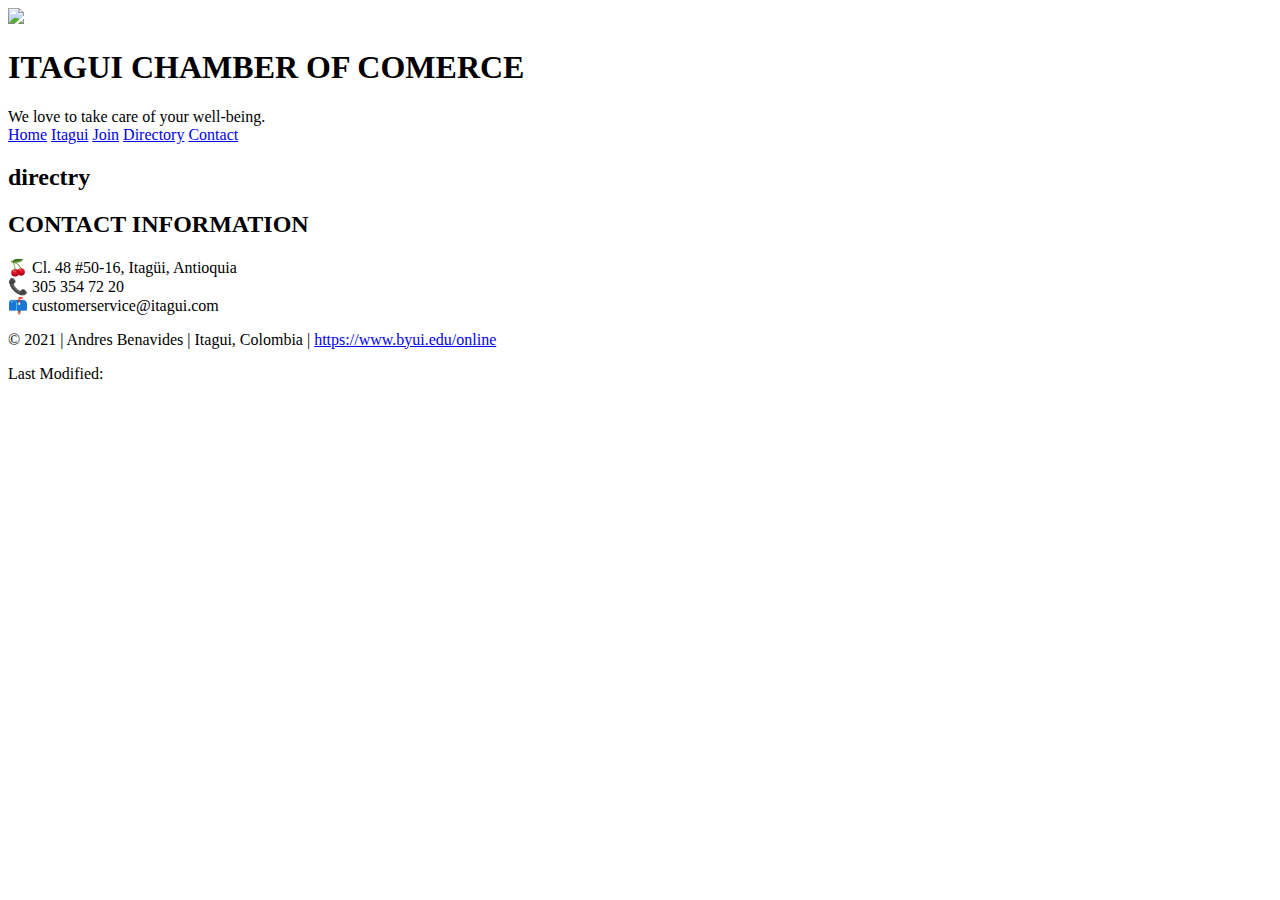
==== directory.html @ 4a1080d2 "archivos" ====
<!DOCTYPE html>
<html lang="en">
<head>
    <meta charset="UTF-8">
    <meta http-equiv="X-UA-Compatible" content="IE=edge">
    <meta name="viewport" content="width=device-width, initial-scale=1.0">
    <title>Itagui Chamber of Commerce</title>
    <link rel="stylesheet" href="css/large.css">
    <link rel="stylesheet" href="css/medium.css">
    <link rel="stylesheet" href="css/small.css">
    <script defer src="js/scripts.js"></script>
    <link rel="preconnect" href="https://fonts.googleapis.com">
<link rel="preconnect" href="https://fonts.gstatic.com" crossorigin>
<link href="https://fonts.googleapis.com/css2?family=Forum&family=Josefin+Sans:wght@300&family=Syncopate&display=swap" rel="stylesheet">

</head>


<body>
    <div class="contehome">

        <div class="logo">
            <div class="pic1"><img  src="images/logo2.png"/></div>
        </div>
        
        <div class="chamname">
            <div class="titulo"><h1>ITAGUI CHAMBER OF COMERCE</h1></div>
            <div class="moto">We love to take care of your well-being. </div>
        </div>

        <div class="chamenu" id="mychamber">
            <div class="topnav" id="myTopnav">
                <a href="./home.html" >Home</a>
                <a href="./itagui.html" >Itagui</a>
                <a href="./join.html">Join</a>
                <a href="./directory.html"class="active">Directory</a>
                <a href="./contact.html">Contact</a>
                <a href="javascript:void(0);" class="icon" onclick="myFunction()">
                <i class="fa fa-bars"></i>
                </a>
          </div>
        </div>

        <div class="space"></div>
        <div class="space1"></div>

        <div class="compinf"><h2>directry</h2></div>


            
                <div class="footer">
                    <div class="contact">
                        <h2>CONTACT INFORMATION</h2>
                        <p>
                            &#127826 Cl. 48 #50-16, Itagüi, Antioquia<br>
                            &#128222 305 354 72 20<br>
                            &#128235 customerservice@itagui.com
                        </p>
                    </div> 
                    <div class="copyright">
                        <p>&copy; 2021 | Andres Benavides | Itagui, Colombia | <a href="https://www.byui.edu/online">https://www.byui.edu/online</a></p>
                        <p>Last Modified: <span id="lastmod"></span></p>
                    </div>
                </div>

                <div class="footer2">
                    <div class="social">
                        <a href="https://es-la.facebook.com/camaradecomercioaburrasur/" target="_blank"><img src="images/faceb1.png" alt=""></a>
                        <a href="https://www.instagram.com/?hl=es" target="_blank"><img src="images/instagram.png" alt=""></a>
                        <a href="https://twitter.com/?lang=es" target="_blank"><img src="images/twitter.png" alt=""></a>
                    </div>  
                </div>
            </div> 
    </div>
</body>
</html>
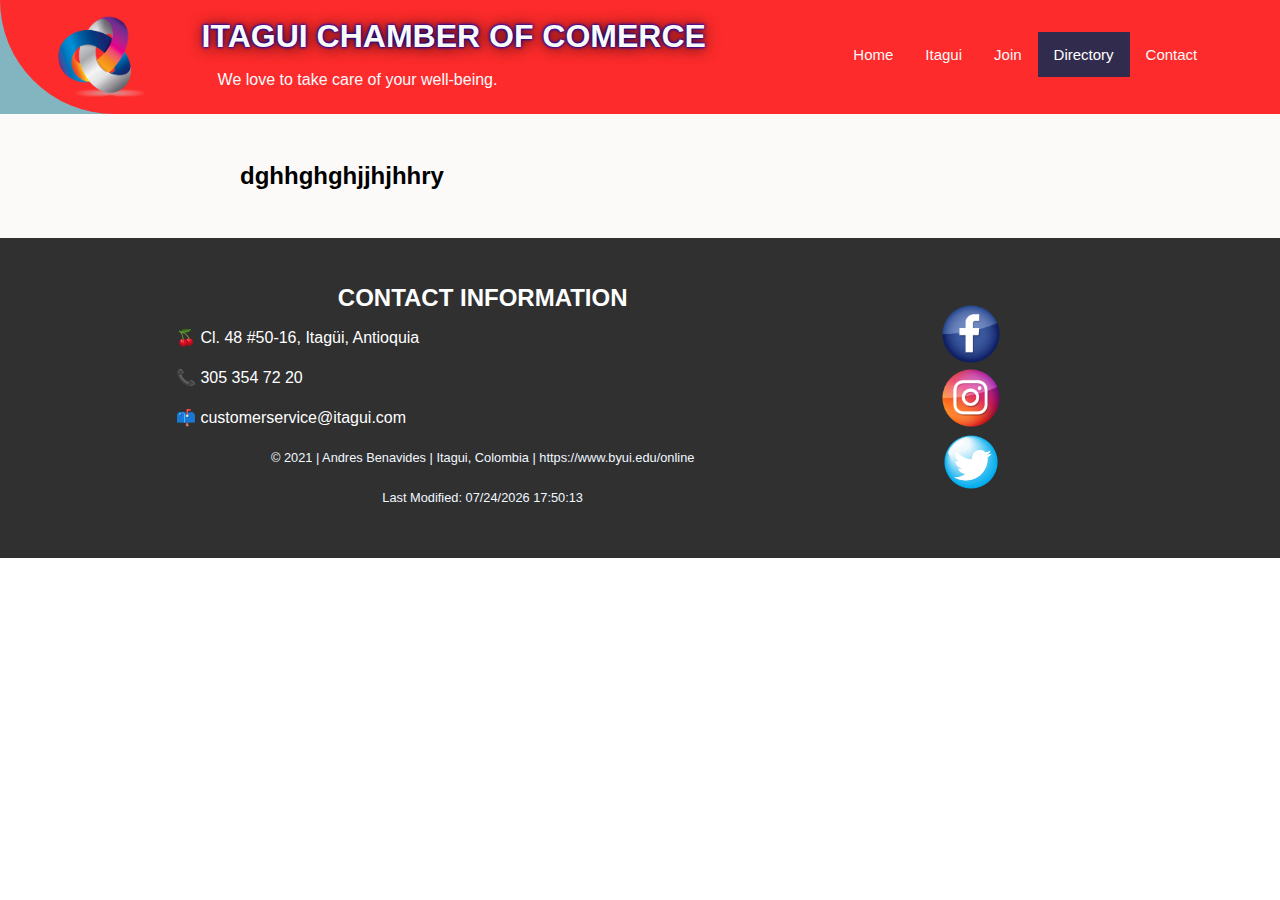
==== commit f64f9f2d: "homi" ====
--- a/directory.html
+++ b/directory.html
@@ -44,7 +44,7 @@
         <div class="space"></div>
         <div class="space1"></div>
 
-        <div class="compinf"><h2>directry</h2></div>
+        <div class="compinf"><h2>dghhghghjjhjhhry</h2></div>
 
 
             
--- a/css/large.css
+++ b/css/large.css
@@ -0,0 +1,276 @@
+*{
+  margin: 0;
+  padding: 0;
+}
+/*logo, nombre y menuDDDDDDDDDDDDDDDDDDDDDDDDDDDDDDDDDD*/
+.chamenu {
+  padding-left: 3rem;
+  overflow: hidden;
+}
+.topnav a {
+  float: left;
+  display: block;
+  color: #fcf9f9;
+  text-align: center;
+  padding: 14px 16px;
+  text-decoration: none;
+  font-size: 15px;
+}
+.topnav a:hover {
+  background-color: #ddd;
+  color: black;
+}
+.topnav a.active {
+  background-color: #312c4e;
+  color: white;
+}
+.topnav .icon {
+  display: none;
+}
+
+
+/*grid de home html xxxxxxxxxxxxxxxxXXXXXXXXXXXXXxxxxxxxxxxxxxxxxxxxxxxxxxxxxxxxxxxxxxxxx*/
+.contehome {
+  background: rgb(131, 181, 193);
+  font-family: 'Syncopate', sans-serif;
+  display: grid;
+  grid-template-columns: 15% 1fr 1fr 1fr 15%;
+  grid-template-rows: repeat(8, auto);
+  grid-template-areas:"logo     chamname   chamname   chamenu   chamenu"
+                      "landscape   landscape   landscape   landscape     landscape"
+                      "event   event   event   event   event"
+                      "space   purpose   purpose   purpose   space1"
+                      "space   goals   goals   goals    space1"
+                      "space   compinf    compinf   compinf   space1"
+                      "space   fab1   fab2   fab3    space1"
+                      "footer   footer     footer      footer2    footer2";
+}
+
+.contehome .logo {
+  background: rgb(253, 43, 43);
+  grid-area: logo;
+  border-radius: 0 0 0 8rem;
+  display: flex;
+  align-items: center;
+  justify-content: center;
+}
+.contehome .chamname {
+  background: rgb(253, 43, 43);
+  grid-area: chamname;
+}
+.contehome .chamenu {
+  background: rgb(253, 43, 43);
+  grid-area: chamenu;
+}
+.contehome .space {
+  background: #fcf9f9;
+  grid-area: space;
+}
+.contehome .space1 {
+  background: #fcf9f9;
+  grid-area: space1;
+}
+.contehome .temp {
+  grid-area: temp;
+}
+.contehome .landscape {
+  grid-area: landscape;
+}
+.contehome .event {
+  padding: 2rem;
+  background: rgb(136, 240, 32);
+  grid-area: event;
+}
+.contehome .purpose{
+  padding: 2.5rem 2.5rem 0;
+  background: #fcf9f9;
+  grid-area:purpose;
+}
+.contehome .goals{
+  padding: 3rem;
+  background: #fcf9f9;
+  grid-area:goals;
+}
+.goals p{
+  padding-top: 1.5rem;
+  line-height: 1.7rem;
+}
+.contehome .compinf {
+  background: #fcf9f9;
+  grid-area: compinf;
+  padding: 3rem;
+}
+.contehome .fab1{
+  font-family: 'Syncopate', sans-serif;
+  background: #fcf9f9;
+  grid-area:fab1;
+}
+.contehome .fab2{
+  font-family: 'Syncopate', sans-serif;
+  background: #fcf9f9;
+  grid-area:fab2;
+
+}
+.contehome .fab3{
+  font-family: 'Syncopate', sans-serif;
+  background: #fcf9f9;
+  grid-area:fab3;
+}
+.contehome .footer{
+  background-color: #303031;
+  padding: 2.5rem 0rem 2.5rem 11rem;
+  color: white;
+  grid-area:footer;
+  text-decoration: none;
+  line-height: 2.5rem;
+}
+.contehome .footer2{
+  background-color: #303031;
+  padding: 4rem 8rem 0rem 0rem;
+  color: white;
+  grid-area:footer2;
+}
+.footer2 a{
+  display: flex;
+  justify-content: left;
+  flex-direction: column;
+  align-items: center;
+}
+.social a{
+  text-decoration: none;
+  color: aliceblue;
+  line-height: 1rem;
+}
+.social img{
+  width: 4rem;
+}
+.contact h2{
+  text-align: center;
+}
+.copyright p {
+  text-align: center;
+  font-size: .8rem;
+  color: aliceblue;
+}
+.copyright a{
+  text-decoration: none;
+  color: aliceblue;
+}
+
+.logo img{
+  width: 6rem;
+  
+}
+.titulo {
+  padding-top: .5rem;
+  font-family: 'Syncopate', sans-serif;
+  font-size: 1rem;
+  color: rgb(249, 250, 248);
+  text-shadow: 1px 1px 15px black, 0 0 .2em blue, 0 0 0.2em blue;
+}
+.chamname{
+  font-family: 'Syncopate', sans-serif;
+  padding: .6rem;
+}
+.chamenu {
+  font-family: 'Syncopate', sans-serif;
+  padding-top: 2rem;
+}
+.moto {
+  padding: 1rem;
+  font-size: 1rem;
+  color: rgb(249, 249, 252);
+  } 
+.landscape{
+    width: 100%;
+    position: relative;
+}
+.landscape img{
+  width: 100%;
+}
+.townfot1, .townfot2, .townfot3{
+  width: 100%;
+  height:15rem;
+  border-radius: 1rem 1rem 0 0;
+}
+.fabinfo1, .fabinfo2, .fabinfo3{
+  background-color: #312c4e;
+  color: white;
+  height: 90%;
+  border-radius: 1rem;
+  padding: .5rem;
+  margin: .5rem;
+  box-shadow: 2px 2px 9px black;
+  margin-bottom: 4rem;
+  line-height: 1.5rem;
+}
+.fab1, .fab2, .fab3 p{
+  font-size: .8rem;
+}
+.presh1, .presh2, .presh3{
+  font-size: .9rem;
+}
+
+.join{
+  padding: .7rem;
+  border-radius: 1rem;
+  background-color: #faf9fc;
+  font-family: Verdana, Geneva, Tahoma, sans-serif;
+  font-size: 1rem;
+  text-decoration: none;
+  color: rgb(8, 8, 8);
+  text-shadow: none;
+  margin-top: 1rem;
+}
+.anuncio1{
+  font-size: 2rem;
+}
+.anuncio2{
+ font-size: 3rem;
+}
+.anuncio3{
+  font-size: 2.5rem;
+  padding-left: 2rem;
+}
+
+.home {
+  padding: 4rem;
+}
+.anuncio{
+  font-family: 'Josefin Sans', sans-serif;
+  color: white;
+  width: 45%;
+  position: absolute;
+  right: 1rem;
+  top: 1rem;
+  padding: 4rem;
+  display: flex;
+  justify-content: right;
+  align-items:center;
+  flex-direction: column;
+  text-shadow: 2px 2px 2px rgb(12, 12, 12);
+}
+.anuncio11{
+  opacity: .8;
+  background: rgb(254, 255, 254);
+  font-family: 'Josefin Sans', sans-serif;
+  font-size: 1.5rem;
+  color: black;
+  position: absolute;
+  right: 3rem;
+  bottom: 2rem;
+  border-radius: 1rem;
+  padding: .5rem;
+  display: flex;
+  align-items:center;
+  flex-direction: row;
+justify-content:space-around;
+}
+.three img{
+  width:20rem;
+}
+.anu1{
+}
+.temp1{
+  font-size: 5rem;
+}--- a/css/medium.css
+++ b/css/medium.css
@@ -0,0 +1,80 @@
+@media (max-width: 1000px) {
+  .contehome {
+    background: rgb(131, 181, 193);
+    font-family: 'Syncopate', sans-serif;
+    display: grid;
+    grid-template-columns: 15% 1fr 1fr 1fr 15%;
+    grid-template-rows: repeat(12, auto);
+    grid-template-areas:"logo     logo   chamname   chamname   chamname"
+                        "chamenu     chamenu   chamenu   chamenu   chamenu"
+                        "landscape   landscape   landscape   landscape     landscape"
+                        "event   event   event   event   event"
+                        "space   purpose   purpose   purpose   space1"
+                        "space   goals   goals   goals    space1"
+                        "space   compinf    compinf   compinf   space1"
+                        "space   fab1   fab1   fab1    space1"
+                        "space   fab2   fab2   fab2    space1"
+                        "space   fab3   fab3   fab3    space1"
+                        "footer   footer     footer      footer    footer"
+                        "footer2   footer2     footer2      footer2    footer2";
+                        ;
+  }
+  .contehome .logo{
+    border-radius:0;
+  }
+  .contehome .chamenu{
+    border-radius: 0 0 0 8rem;
+    padding-left: 6rem;
+  }
+  .contehome .anunci{
+    grid-area: anunci;
+  }
+.anuncio{
+  padding: 1rem;
+  width: 90%;
+  top: 0;
+}
+.anuncio11{
+  width: 90%;
+  height: 20%;
+}
+.three img{
+  width:13rem;
+}
+.temp1{
+  font-size: 3rem;
+}
+.anu1{
+  font-size: 1.2rem;
+}
+.anuncio1{
+  font-size: 1.3rem;
+}
+.anuncio2{
+ font-size: 2rem;
+}
+.anuncio3{
+  font-size: 2rem;
+  padding-left: 2rem;
+}
+
+.fab1, .fab2, .fab3 p{
+  font-size: .7rem;
+}
+.social {
+  display: flex;
+  flex-direction: row;
+  justify-content:center;
+  align-items: center;
+  justify-content: space-around;
+  padding: 1rem;
+}
+.contehome .footer{
+  padding: 2rem;
+  line-height: 1.5rem;
+}
+.contehome .footer2{
+  padding: 1rem;
+}
+
+}--- a/css/small.css
+++ b/css/small.css
@@ -0,0 +1,63 @@
+
+  @media screen and (max-width: 600px) {
+    .topnav a:not(:first-child) {display: none;}
+    .topnav a.icon {
+      float: right;
+      display: block;
+    }
+  }
+  
+  @media screen and (max-width: 600px) {
+    .topnav.responsive {position: relative;}
+    .topnav.responsive .icon {
+      position: absolute;
+      right: 0;
+      top: 0;
+    }
+    .topnav.responsive a {
+      float: none;
+      display: block;
+      text-align: left;
+    }
+  }
+  @media screen and (max-width: 600px) {
+    .contehome {
+      background: rgb(131, 181, 193);
+      font-family: 'Syncopate', sans-serif;
+      display: grid;
+      grid-template-columns: 15% 1fr 1fr 1fr 15%;
+      grid-template-rows: repeat(12, auto);
+      grid-template-areas:"logo     logo   logo   logo   logo"
+                          "chamname     chamname   chamname   chamname   chamname"
+                          "chamenu     chamenu   chamenu   chamenu   chamenu"
+                          "landscape   landscape   landscape   landscape     landscape"
+                          "event   event   event   event   event"
+                          "purpose   purpose   purpose   purpose   purpose"
+                          "goals   goals   goals   goals    goals"
+                          "compinf   compinf    compinf   compinf   compinf"
+                          "fab1   fab1   fab1   fab1    fab1"
+                          "fab2   fab2   fab2   fab2    fab2"
+                          "fab3   fab3   fab3   fab3    fab3"
+                          "footer   footer     footer      footer    footer"
+                          "footer2   footer2     footer2      footer2    footer2";
+                          ;
+    }
+    .titulo{
+      font-size: .5rem;
+      text-align: center;
+    }
+    .moto{
+      text-align: center;
+      font-size: .6rem;
+    }
+.goals, .purpose, .compinf, .footer{
+  font-size: .5rem;
+}
+.copyright p{
+  font-size: .6rem;
+}
+  .presh2{
+    font-size: .6rem;
+    text-align: center;
+  }
+  }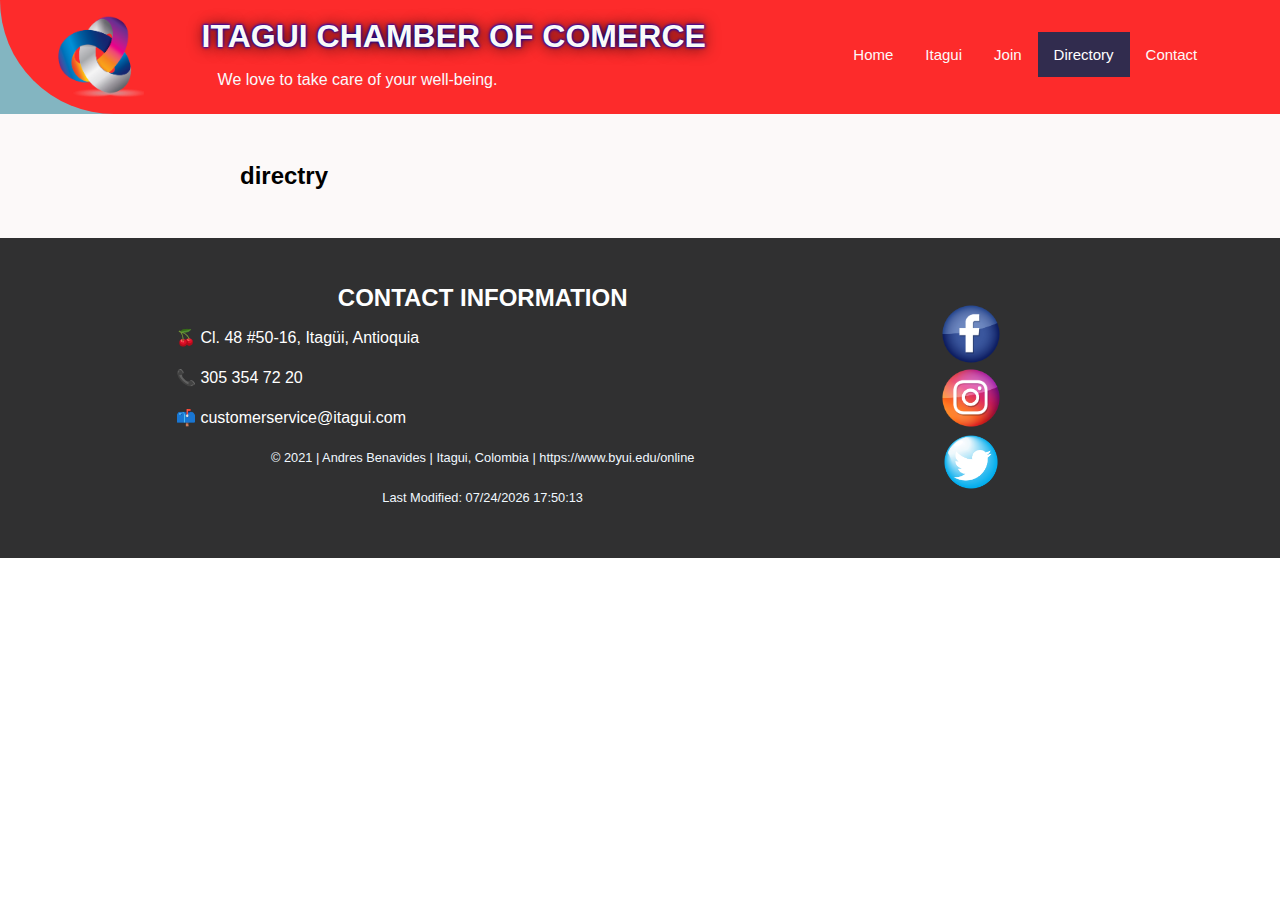
==== commit a0775222: "ghghgh" ====
--- a/directory.html
+++ b/directory.html
@@ -44,7 +44,7 @@
         <div class="space"></div>
         <div class="space1"></div>
 
-        <div class="compinf"><h2>dghhghghjjhjhhry</h2></div>
+        <div class="compinf"><h2>directry</h2></div>
 
 
             
--- a/css/small.css
+++ b/css/small.css
@@ -26,10 +26,11 @@
       font-family: 'Syncopate', sans-serif;
       display: grid;
       grid-template-columns: 15% 1fr 1fr 1fr 15%;
-      grid-template-rows: repeat(12, auto);
-      grid-template-areas:"logo     logo   logo   logo   logo"
-                          "chamname     chamname   chamname   chamname   chamname"
+      grid-template-rows: repeat(13, auto);
+      grid-template-areas:"logo"
+                          "chamname"
                           "chamenu     chamenu   chamenu   chamenu   chamenu"
+                          "anuncio"
                           "landscape   landscape   landscape   landscape     landscape"
                           "event   event   event   event   event"
                           "purpose   purpose   purpose   purpose   purpose"
@@ -41,6 +42,9 @@
                           "footer   footer     footer      footer    footer"
                           "footer2   footer2     footer2      footer2    footer2";
                           ;
+    }
+    .contehome .anuncio{
+      grid-area: anuncio;
     }
     .titulo{
       font-size: .5rem;
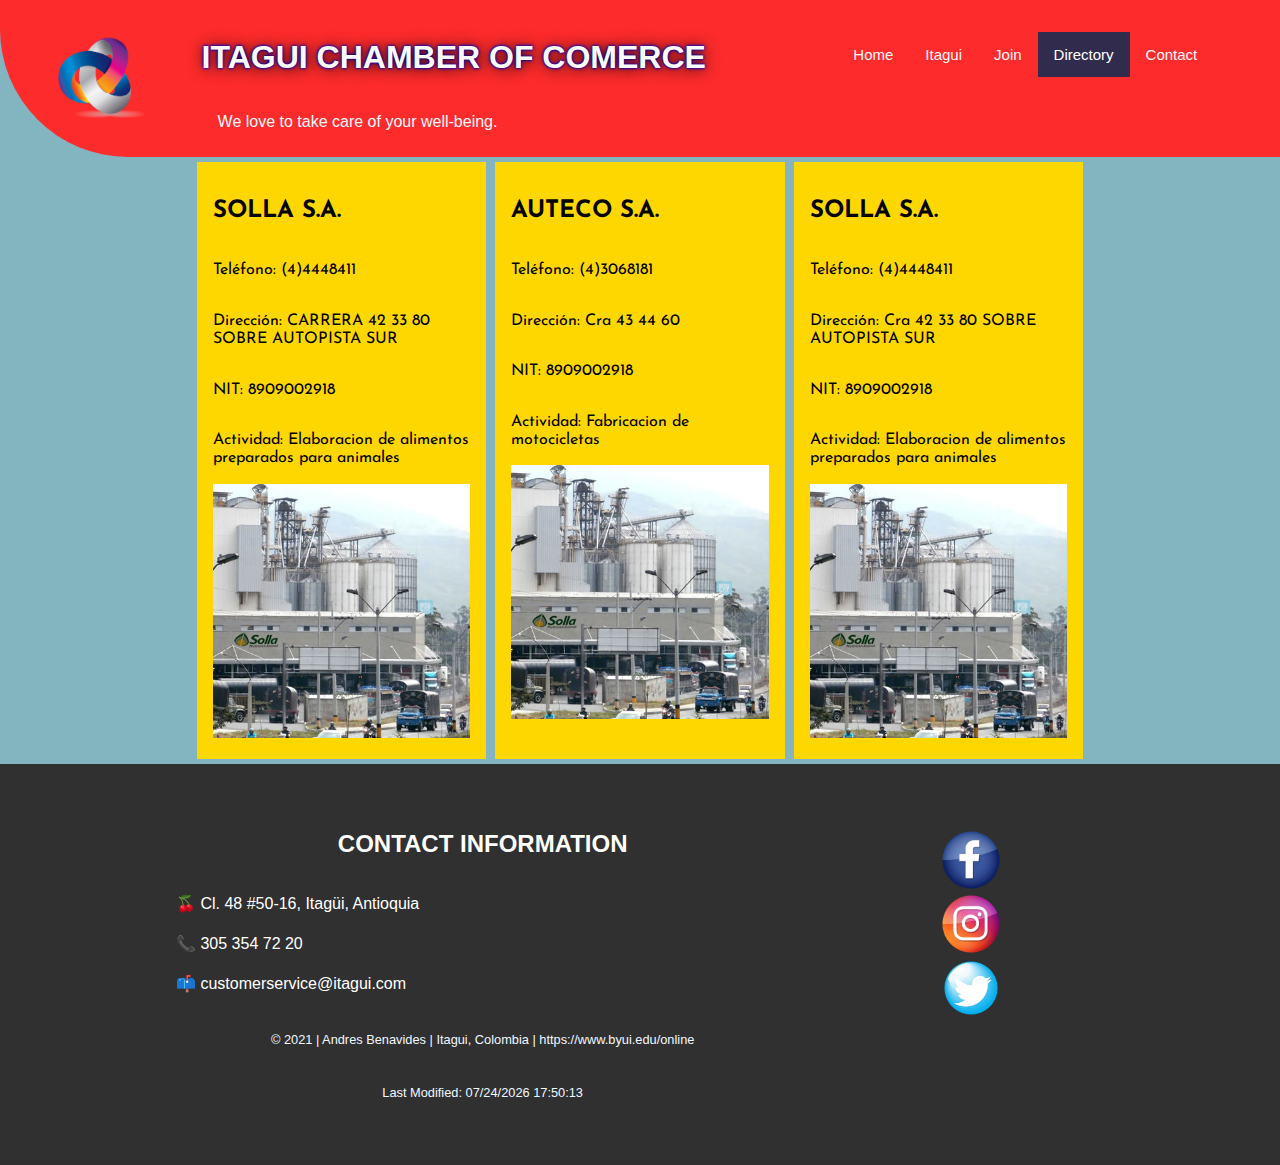
==== commit a8f801d4: "hello" ====
--- a/directory.html
+++ b/directory.html
@@ -5,6 +5,8 @@
     <meta http-equiv="X-UA-Compatible" content="IE=edge">
     <meta name="viewport" content="width=device-width, initial-scale=1.0">
     <title>Itagui Chamber of Commerce</title>
+    <link rel="shortcut icon" href="images/favicon-32x32.png">
+    <link rel="stylesheet" href="css/normalize.css">
     <link rel="stylesheet" href="css/large.css">
     <link rel="stylesheet" href="css/medium.css">
     <link rel="stylesheet" href="css/small.css">
@@ -17,7 +19,7 @@
 
 
 <body>
-    <div class="contehome">
+    <div class="directory">
 
         <div class="logo">
             <div class="pic1"><img  src="images/logo2.png"/></div>
@@ -44,7 +46,88 @@
         <div class="space"></div>
         <div class="space1"></div>
 
-        <div class="compinf"><h2>directry</h2></div>
+        <div class="solla">
+            <h2>SOLLA S.A.</h2>
+            <p>Teléfono: (4)4448411</p>
+            <p>Dirección: Cra 42 33 80 SOBRE AUTOPISTA SUR</p>
+            <p>NIT: 8909002918</p>
+            <p>Actividad: Elaboracion de alimentos preparados para animales</p>
+            <div class="ima1"><img  src="images/solla.jpg"/></div>
+
+        </div>
+        <div class="auteco">
+            <h2>AUTECO S.A.</h2>
+            <p>Teléfono: (4)3068181</p>
+            <p>Dirección: Cra 43 44 60</p>
+            <p>NIT: 8909002918</p>
+            <p>Actividad: Fabricacion de motocicletas</p>
+            <div class="ima1"><img  src="images/solla.jpg"/></div>
+
+        </div>
+        <div class="ternium">
+            <h2>TERNIUM S.A.</h2>
+            <p>Teléfono: (4)4448411</p>
+            <p>Dirección: Cra 42 33 80 SOBRE AUTOPISTA SUR</p>
+            <p>NIT: 8909002918</p>
+            <p>Actividad: Elaboracion de alimentos preparados para animales</p>
+            <div class="ima1"><img  src="images/solla.jpg"/></div>
+
+        </div>
+        <div class="ternium">
+            <h2>SOLLA S.A.</h2>
+            <p>Teléfono: (4)4448411</p>
+            <p>Dirección: Cra 42 33 80 SOBRE AUTOPISTA SUR</p>
+            <p>NIT: 8909002918</p>
+            <p>Actividad: Elaboracion de alimentos preparados para animales</p>
+            <div class="ima1"><img  src="images/solla.jpg"/></div>
+
+        </div>
+        <div class="solla">
+            <h2>SOLLA S.A.</h2>
+            <p>Teléfono: (4)4448411</p>
+            <p>Dirección: CARRERA 42 33 80 SOBRE AUTOPISTA SUR</p>
+            <p>NIT: 8909002918</p>
+            <p>Actividad: Elaboracion de alimentos preparados para animales</p>
+            <div class="ima1"><img  src="images/solla.jpg"/></div>
+
+        </div>
+        <div class="solla">
+            <h2>SOLLA S.A.</h2>
+            <p>Teléfono: (4)4448411</p>
+            <p>Dirección: CARRERA 42 33 80 SOBRE AUTOPISTA SUR</p>
+            <p>NIT: 8909002918</p>
+            <p>Actividad: Elaboracion de alimentos preparados para animales</p>
+            <div class="ima1"><img  src="images/solla.jpg"/></div>
+
+        </div>
+        <div class="solla">
+            <h2>SOLLA S.A.</h2>
+            <p>Teléfono: (4)4448411</p>
+            <p>Dirección: CARRERA 42 33 80 SOBRE AUTOPISTA SUR</p>
+            <p>NIT: 8909002918</p>
+            <p>Actividad: Elaboracion de alimentos preparados para animales</p>
+            <div class="ima1"><img  src="images/solla.jpg"/></div>
+
+        </div>
+        <div class="solla">
+            <h2>SOLLA S.A.</h2>
+            <p>Teléfono: (4)4448411</p>
+            <p>Dirección: CARRERA 42 33 80 SOBRE AUTOPISTA SUR</p>
+            <p>NIT: 8909002918</p>
+            <p>Actividad: Elaboracion de alimentos preparados para animales</p>
+            <div class="ima1"><img  src="images/solla.jpg"/></div>
+
+        </div>
+        <div class="solla">
+            <h2>SOLLA S.A.</h2>
+            <p>Teléfono: (4)4448411</p>
+            <p>Dirección: CARRERA 42 33 80 SOBRE AUTOPISTA SUR</p>
+            <p>NIT: 8909002918</p>
+            <p>Actividad: Elaboracion de alimentos preparados para animales</p>
+            <div class="ima1"><img  src="images/solla.jpg"/></div>
+
+        </div>
+
 
 
             
--- a/css/large.css
+++ b/css/large.css
@@ -1,7 +1,3 @@
-*{
-  margin: 0;
-  padding: 0;
-}
 /*logo, nombre y menuDDDDDDDDDDDDDDDDDDDDDDDDDDDDDDDDDD*/
 .chamenu {
   padding-left: 3rem;
@@ -27,7 +23,6 @@
 .topnav .icon {
   display: none;
 }
-
 
 /*grid de home html xxxxxxxxxxxxxxxxXXXXXXXXXXXXXxxxxxxxxxxxxxxxxxxxxxxxxxxxxxxxxxxxxxxxx*/
 .contehome {
@@ -224,11 +219,14 @@
 }
 .anuncio1{
   font-size: 2rem;
+  margin: 0;
 }
 .anuncio2{
  font-size: 3rem;
+ margin: 0;
 }
 .anuncio3{
+  margin: 0;
   font-size: 2.5rem;
   padding-left: 2rem;
 }
@@ -240,10 +238,12 @@
   font-family: 'Josefin Sans', sans-serif;
   color: white;
   width: 45%;
+  height: 50%;
+  overflow:auto;
   position: absolute;
   right: 1rem;
   top: 1rem;
-  padding: 4rem;
+  padding: 1rem;
   display: flex;
   justify-content: right;
   align-items:center;
@@ -273,4 +273,364 @@
 }
 .temp1{
   font-size: 5rem;
-}+}
+/*itagui gggggggggggggggggggggggggggggggggggggggggggggggggggggggg*/
+.itagui {
+  background: rgb(131, 181, 193);
+  font-family: 'Josefin Sans', sans-serif;
+  display: grid;
+  grid-template-columns: 15% 1fr 1fr 1fr 15%;
+  grid-template-rows: repeat(8, auto);
+  grid-template-areas:"logo     chamname   chamname   chamenu   chamenu"
+                     "space   title   title   title   space1"
+                      "space   ita1   ita1   ita2     space1"
+                      "space   ita3   ita4   ita4   space1"
+                      "space   title2   title2   title2    space1"
+                      "space   itaeve1    itaeve2   itaeve3   space1"
+                      "space   fab1   fab2   fab3    space1"
+                      "footer   footer     footer      footer2    footer2";
+}
+.itagui .logo {
+  background: rgb(253, 43, 43);
+  grid-area: logo;
+  border-radius: 0 0 0 8rem;
+  display: flex;
+  align-items: center;
+  justify-content: center;
+}
+.itagui .chamname {
+  background: rgb(253, 43, 43);
+  grid-area: chamname;
+}
+.itagui .chamenu {
+  background: rgb(253, 43, 43);
+  grid-area: chamenu;
+}
+.itagui .space {
+  grid-area: space;
+}
+.itagui .space1 {
+  grid-area: space1;
+}
+.itagui .ita1 {
+  box-shadow: 2px 2px 9px solid black;
+  background-color: #eeeded;
+  color: #312c4e;
+  grid-area: ita1;
+  margin: .3rem;
+  box-shadow: 5px 5px 15px black;
+  border-radius: .5rem;
+  padding: .2rem;
+}
+.itagui .ita2 {
+  box-shadow: 2px 2px 9px solid black;
+  background-color: #eeeded;
+  color: #312c4e;
+  grid-area: ita2;
+  margin: .3rem;
+  box-shadow: 5px 5px 15px black;
+  border-radius: .5rem;
+  padding: .2rem;
+}
+.itagui .ita3 {
+  box-shadow: 2px 2px 9px solid black;
+  background-color: #eeeded;
+  color: #312c4e;
+  grid-area: ita3;
+  margin: .3rem;
+  box-shadow: 5px 5px 15px black;
+  border-radius: .5rem;
+  padding: .2rem;
+}
+.itagui .ita4 {
+  box-shadow: 2px 2px 9px solid black;
+  background-color: #eeeded;
+  color: #312c4e;
+  grid-area: ita4;
+  margin: .3rem;
+  box-shadow: 5px 5px 15px black;
+  border-radius: .5rem;
+  padding: .2rem;}
+.itagui .title{
+  grid-area: title;
+  padding: 3rem;
+}
+.itagui .title2{
+  grid-area: title2;
+  padding: 3rem;
+}
+.itagui .itaeve1{
+  grid-area: itaeve1;
+  box-shadow: 2px 2px 9px solid black;
+  background-color: #eeeded;
+  color: #312c4e;
+  margin: .3rem;
+  box-shadow: 5px 5px 15px black;
+  border-radius: .5rem;
+  padding: .2rem;
+}
+.itagui .itaeve2{
+  grid-area: itaeve2;
+  box-shadow: 2px 2px 9px solid black;
+  background-color: #eeeded;
+  color: #312c4e;
+  margin: .3rem;
+  box-shadow: 5px 5px 15px black;
+  border-radius: .5rem;
+  padding: .2rem;
+
+}
+.itagui .itaeve3{
+  grid-area: itaeve3;
+  box-shadow: 2px 2px 9px solid black;
+  background-color: #eeeded;
+  color: #312c4e;
+  margin: .3rem;
+  box-shadow: 5px 5px 15px black;
+  border-radius: .5rem;
+  padding: .2rem;
+
+}
+.itagui .footer{
+  font-family: 'Syncopate', sans-serif;
+  background-color: #303031;
+  padding: 2.5rem 0rem 2.5rem 11rem;
+  color: white;
+  grid-area:footer;
+  text-decoration: none;
+  line-height: 2.5rem;
+}
+.itagui .footer2{
+  font-family: 'Syncopate', sans-serif;
+  background-color: #303031;
+  padding: 4rem 8rem 0rem 0rem;
+  color: white;
+  grid-area:footer2;
+}
+.ita1 img, .ita2 img, .ita3 img, .ita4 img{
+  width: 100%;
+  height: 55%;
+  border-radius: .5rem;
+}
+
+.ita11, .ita12, .ita13, .ita14{
+  height: 15%;
+  padding: 1rem;
+}
+.ita2 {
+  padding: 2rem;
+}
+.ita1 h2, .ita2 h2, .ita3 h2, .ita4 h2{
+  padding-left: 3rem;
+}
+.eve1 img, .eve2 img, .eve3 img{
+  width:100%;
+  height: 50%;
+}
+.itaeve1 h2, .itaeve2 h2, .itaeve3 h2{
+  padding-left: 3rem;
+}
+.itaeve11, .itaeve12, .itaeve13{
+  padding: 1rem;
+}
+/*----join------------------------------------------------------------------*/
+.joinus {
+  background: rgb(131, 181, 193);
+  font-family: 'Josefin Sans', sans-serif;
+  display: grid;
+  grid-template-columns: 15% 1fr 1fr 1fr 15%;
+  grid-template-rows: repeat(8, auto);
+  grid-template-areas:"logo     chamname   chamname   chamenu   chamenu"
+                     "space   joinfo   joinfo   joinfo   space1"
+                      "space   contenido   contenido contenido     space1"
+                      "space   ita3   ita4   ita4   space1"
+                      "space   title2   title2   title2    space1"
+                      "space   itaeve1    itaeve2   itaeve3   space1"
+                      "space   fab1   fab2   fab3    space1"
+                      "footer   footer     footer      footer2    footer2";
+}
+.joinus .logo {
+  background: rgb(253, 43, 43);
+  grid-area: logo;
+  border-radius: 0 0 0 8rem;
+  display: flex;
+  align-items: center;
+  justify-content: center;
+}
+.joinus .chamname {
+  background: rgb(253, 43, 43);
+  grid-area: chamname;
+}
+.joinus .chamenu {
+  background: rgb(253, 43, 43);
+  grid-area: chamenu;
+}
+.joinus .space {
+  grid-area: space;
+}
+.joinus .space1 {
+  grid-area: space1;
+}
+.joinus .joinfo {
+  box-shadow: 2px 2px 9px solid black;
+  background-color: #e6e3e3;
+  color: #312c4e;
+  grid-area: joinfo;
+  margin: .3rem;
+  box-shadow: 5px 5px 15px black;
+  border-radius: .5rem;
+  padding: 2rem;
+  margin-top: 1.5rem;
+}
+.joinus .contenido{
+  grid-area: contenido;
+}
+.joinus .footer{
+  font-family: 'Syncopate', sans-serif;
+  background-color: #303031;
+  padding: 2.5rem 0rem 2.5rem 11rem;
+  color: white;
+  grid-area:footer;
+  text-decoration: none;
+
+  line-height: 2.5rem;
+}
+.joinus .footer2{
+  font-family: 'Syncopate', sans-serif;
+  background-color: #303031;
+  padding: 4rem 8rem 0rem 0rem;
+  color: white;
+  grid-area:footer2;
+}
+.box3, .box2, .box1{
+  background-color: #e6e3e3;
+  box-shadow: 2px 2px 9px solid black;
+  color: #312c4e;
+  margin: .3rem;
+  box-shadow: 5px 5px 15px black;
+  border-radius: .5rem;
+  padding: 2rem;
+}
+.box3 li, .box2 li, .box1 li{
+  list-style: none;
+}
+.cuadros {
+  display: flex;
+  flex-wrap: nowrap;
+}
+.cuadros div{
+  width: 12rem;
+  height: 35rem;
+  background: rgb(32, 25, 49);
+  margin: .4rem;
+  color: #f7f6fa;
+  padding: .5rem;
+  border-radius: .5rem;
+  font-size: .8rem;
+}
+.cuadros h3, .cuadros h4{
+  text-align: center;
+}
+
+.contenido{
+  margin-top: 1.5rem;
+}
+/*--------directory----------------------------------------------------------------*/
+.directory {
+  background: rgb(131, 181, 193);
+  font-family: 'Josefin Sans', sans-serif;
+  display: grid;
+  grid-template-columns: 15% 1fr 1fr 1fr 15%;
+  grid-template-rows: repeat(5, auto);
+  grid-template-areas:"logo    chamname   chamname   chamenu   chamenu"
+                      "space   solla      auteco     ternium   space1"
+                      "space   union      euro       soberana  space1"
+                      "space   empaques   provecol   text      space1"
+                      "footer  footer     footer      footer2    footer2";
+}
+.directory .logo {
+  background: rgb(253, 43, 43);
+  grid-area: logo;
+  border-radius: 0 0 0 8rem;
+  display: flex;
+  align-items: center;
+  justify-content: center;
+}
+.directory .chamname {
+  background: rgb(253, 43, 43);
+  grid-area: chamname;
+}
+.directory .chamenu {
+  background: rgb(253, 43, 43);
+  grid-area: chamenu;
+}
+.directory .space {
+  grid-area: space;
+}
+.directory .space1 {
+  grid-area: space1;
+}
+.directory .solla {
+  padding: 1rem;
+  background: gold;
+  grid-area: solla;
+  display: flex;
+  flex-direction: column;
+  margin: .3rem;
+}
+.ima1 img{
+  width: 100%;
+}
+.directory .auteco {
+  padding: 1rem;
+  background: gold;
+  grid-area: auteco;
+  display: flex;
+  flex-direction: column;
+  margin: .3rem;
+
+}
+.directory .ternium {
+  padding: 1rem;
+  background: gold;
+  grid-area: ternium;
+  display: flex;
+  flex-direction: column;
+  margin: .3rem;
+
+}
+.directory . {
+  grid-area: ;
+}
+.directory . {
+  grid-area: ;
+}
+.directory . {
+  grid-area: ;
+}
+.directory . {
+  grid-area: ;
+}
+.directory . {
+  grid-area: ;
+}
+.directory . {
+  grid-area: ;
+}
+.directory .footer{
+  font-family: 'Syncopate', sans-serif;
+  background-color: #303031;
+  padding: 2.5rem 0rem 2.5rem 11rem;
+  color: white;
+  grid-area:footer;
+  text-decoration: none;
+
+  line-height: 2.5rem;
+}
+.directory .footer2{
+  font-family: 'Syncopate', sans-serif;
+  background-color: #303031;
+  padding: 4rem 8rem 0rem 0rem;
+  color: white;
+  grid-area:footer2;
+}
--- a/css/medium.css
+++ b/css/medium.css
@@ -37,6 +37,7 @@
 .anuncio11{
   width: 90%;
   height: 20%;
+  line-height: 0;
 }
 .three img{
   width:13rem;
@@ -45,7 +46,7 @@
   font-size: 3rem;
 }
 .anu1{
-  font-size: 1.2rem;
+  font-size: 1rem;
 }
 .anuncio1{
   font-size: 1.3rem;
--- a/css/small.css
+++ b/css/small.css
@@ -27,10 +27,9 @@
       display: grid;
       grid-template-columns: 15% 1fr 1fr 1fr 15%;
       grid-template-rows: repeat(13, auto);
-      grid-template-areas:"logo"
-                          "chamname"
+      grid-template-areas:"logo    logo    logo    logo    logo"
+                          "chamname    chamname   chamname    chamname   chamname"
                           "chamenu     chamenu   chamenu   chamenu   chamenu"
-                          "anuncio"
                           "landscape   landscape   landscape   landscape     landscape"
                           "event   event   event   event   event"
                           "purpose   purpose   purpose   purpose   purpose"
@@ -41,7 +40,9 @@
                           "fab3   fab3   fab3   fab3    fab3"
                           "footer   footer     footer      footer    footer"
                           "footer2   footer2     footer2      footer2    footer2";
-                          ;
+    }
+    .logo {
+      padding: 1rem;
     }
     .contehome .anuncio{
       grid-area: anuncio;
@@ -64,4 +65,49 @@
     font-size: .6rem;
     text-align: center;
   }
+  .landscape{
+    display: flex;
+    flex-direction: column;
+  }
+  .anuncio11{
+    width: 80%;
+    padding-right: 0;
+    line-height: 1rem;
+  }
+  .anuncio{
+    position: relative;
+    width: 100%;
+    padding-left: 0;
+  }
+  .event {
+text-align: center;
+  }
+  .anuncio1, .anuncio2, .anuncio3 {
+  font-size: 1.3rem;
+  }
+  .wea p, .w1 p, .w2 p, .w3 p, .tempe p{
+    font-size: 1.1rem;
+    margin: 0;
+  }
+  .temp1, p{
+    font-size: .5rem;
+  }
+  .goals p{
+    font-size: .9rem;
+  }
+  .temp1 p{
+    font-size: 4rem;
+  }
+  .three img{
+    width: 0;
+  }
+  .fabinfo2 p, .fabinfo1 p, .fabinfo3 p{
+    font-size: .8rem;
+  }
+  .contact p, .copyright p{
+    font-size: .8rem;
+  }
+  .join {
+    font-size: .8rem;
+  }
   }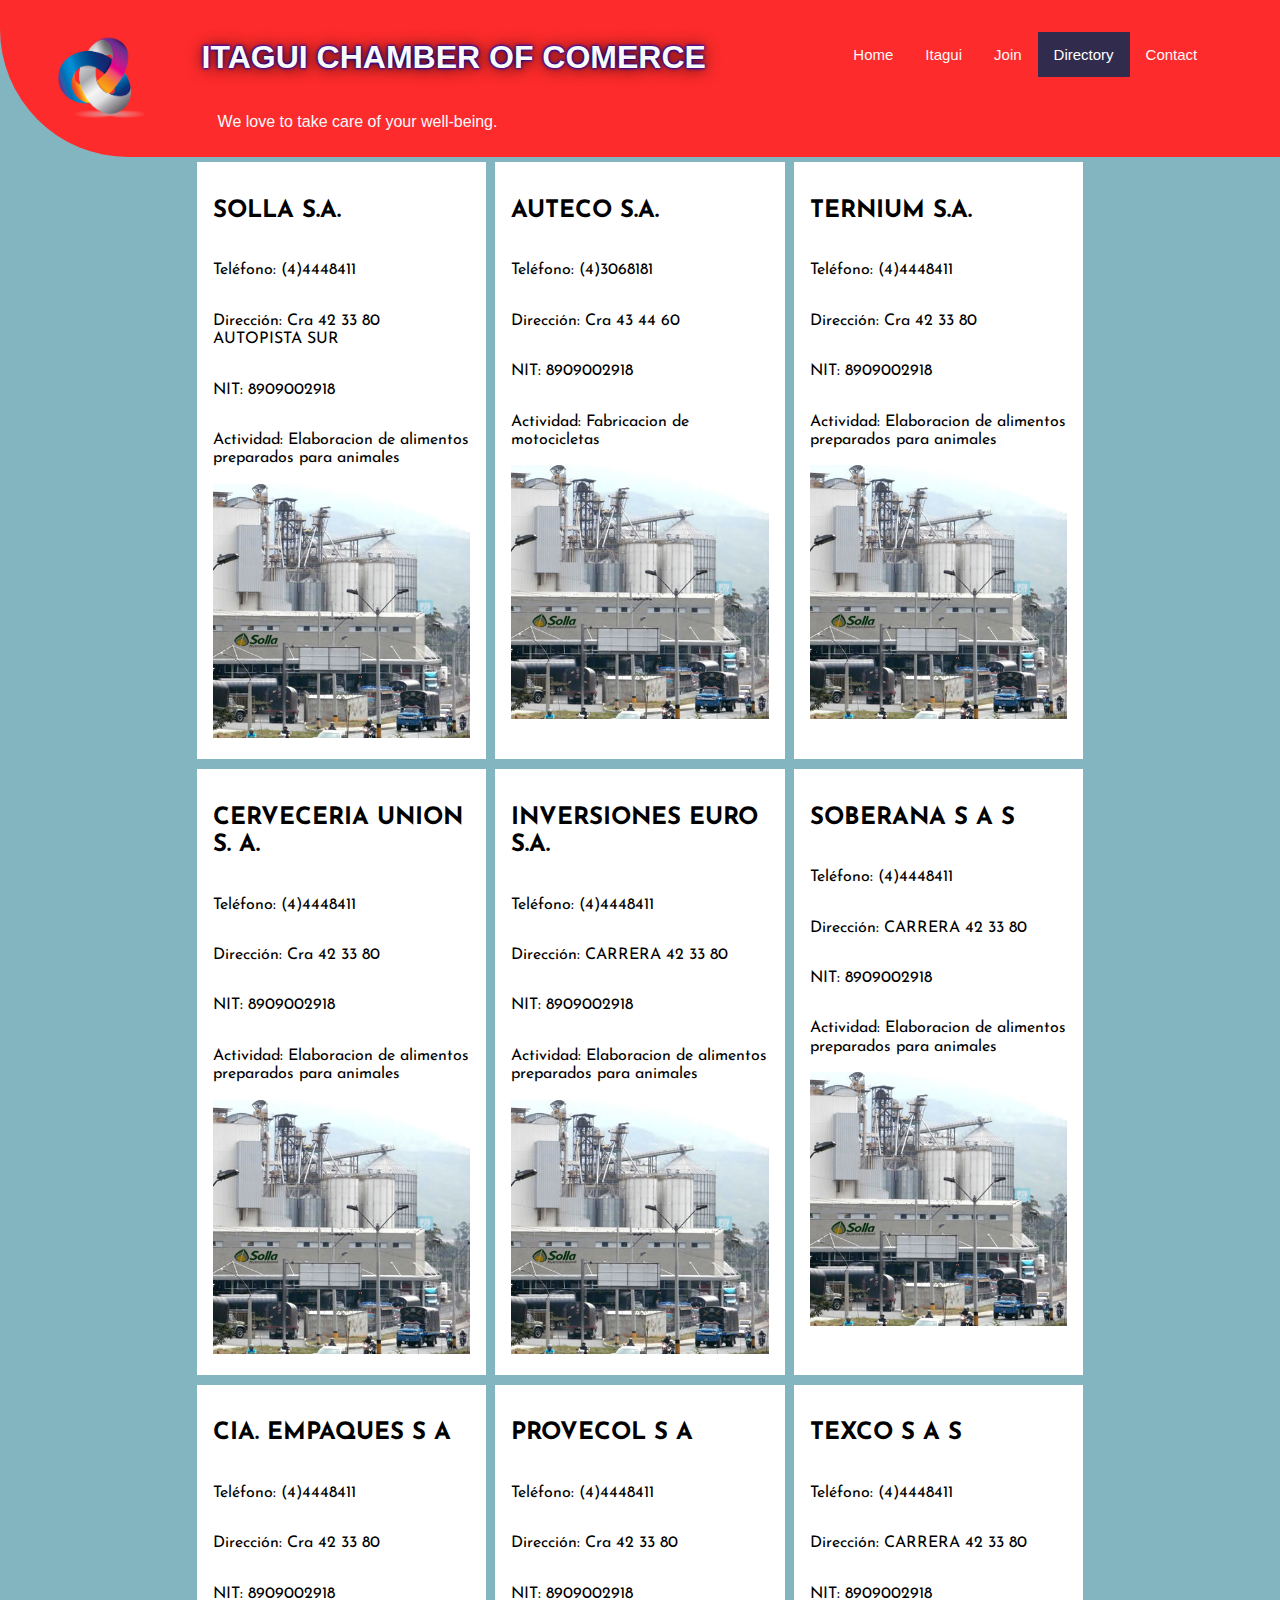
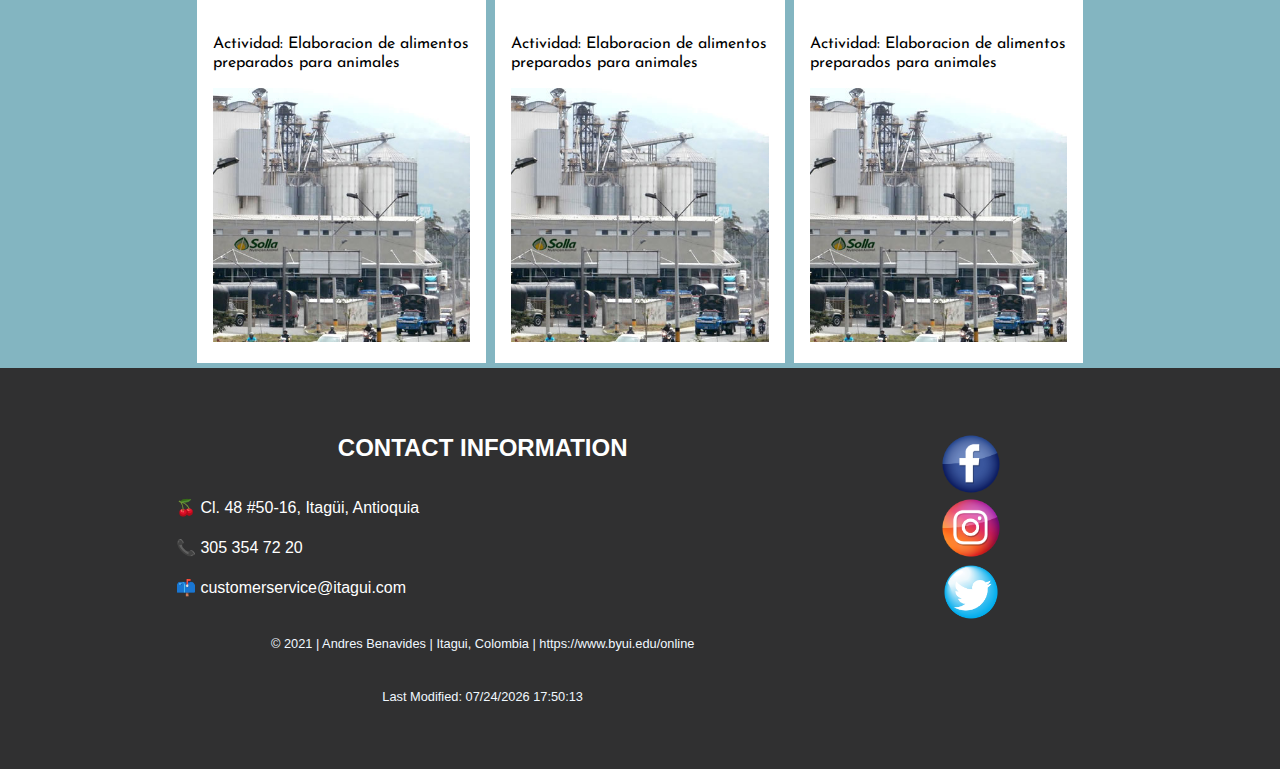
==== commit 2fbbf489: "tern" ====
--- a/directory.html
+++ b/directory.html
@@ -49,7 +49,7 @@
         <div class="solla">
             <h2>SOLLA S.A.</h2>
             <p>Teléfono: (4)4448411</p>
-            <p>Dirección: Cra 42 33 80 SOBRE AUTOPISTA SUR</p>
+            <p>Dirección: Cra 42 33 80 AUTOPISTA SUR</p>
             <p>NIT: 8909002918</p>
             <p>Actividad: Elaboracion de alimentos preparados para animales</p>
             <div class="ima1"><img  src="images/solla.jpg"/></div>
@@ -67,61 +67,61 @@
         <div class="ternium">
             <h2>TERNIUM S.A.</h2>
             <p>Teléfono: (4)4448411</p>
-            <p>Dirección: Cra 42 33 80 SOBRE AUTOPISTA SUR</p>
+            <p>Dirección: Cra 42 33 80 </p>
             <p>NIT: 8909002918</p>
             <p>Actividad: Elaboracion de alimentos preparados para animales</p>
             <div class="ima1"><img  src="images/solla.jpg"/></div>
 
         </div>
-        <div class="ternium">
-            <h2>SOLLA S.A.</h2>
+        <div class="union">
+            <h2>CERVECERIA UNION S. A.</h2>
             <p>Teléfono: (4)4448411</p>
-            <p>Dirección: Cra 42 33 80 SOBRE AUTOPISTA SUR</p>
+            <p>Dirección: Cra 42 33 80 </p>
             <p>NIT: 8909002918</p>
             <p>Actividad: Elaboracion de alimentos preparados para animales</p>
             <div class="ima1"><img  src="images/solla.jpg"/></div>
 
         </div>
-        <div class="solla">
-            <h2>SOLLA S.A.</h2>
+        <div class="euro">
+            <h2>INVERSIONES EURO S.A.</h2>
             <p>Teléfono: (4)4448411</p>
-            <p>Dirección: CARRERA 42 33 80 SOBRE AUTOPISTA SUR</p>
+            <p>Dirección: CARRERA 42 33 80 </p>
             <p>NIT: 8909002918</p>
             <p>Actividad: Elaboracion de alimentos preparados para animales</p>
             <div class="ima1"><img  src="images/solla.jpg"/></div>
 
         </div>
-        <div class="solla">
-            <h2>SOLLA S.A.</h2>
+        <div class="soberana">
+            <h2>SOBERANA S A S</h2>
             <p>Teléfono: (4)4448411</p>
-            <p>Dirección: CARRERA 42 33 80 SOBRE AUTOPISTA SUR</p>
+            <p>Dirección: CARRERA 42 33 80 </p>
             <p>NIT: 8909002918</p>
             <p>Actividad: Elaboracion de alimentos preparados para animales</p>
             <div class="ima1"><img  src="images/solla.jpg"/></div>
 
         </div>
-        <div class="solla">
-            <h2>SOLLA S.A.</h2>
+        <div class="empaques">
+            <h2>CIA. EMPAQUES S A</h2>
             <p>Teléfono: (4)4448411</p>
-            <p>Dirección: CARRERA 42 33 80 SOBRE AUTOPISTA SUR</p>
+            <p>Dirección: Cra 42 33 80</p>
             <p>NIT: 8909002918</p>
             <p>Actividad: Elaboracion de alimentos preparados para animales</p>
             <div class="ima1"><img  src="images/solla.jpg"/></div>
 
         </div>
-        <div class="solla">
-            <h2>SOLLA S.A.</h2>
+        <div class="provecol">
+            <h2>PROVECOL S A</h2>
             <p>Teléfono: (4)4448411</p>
-            <p>Dirección: CARRERA 42 33 80 SOBRE AUTOPISTA SUR</p>
+            <p>Dirección: Cra 42 33 80</p>
             <p>NIT: 8909002918</p>
             <p>Actividad: Elaboracion de alimentos preparados para animales</p>
             <div class="ima1"><img  src="images/solla.jpg"/></div>
 
         </div>
-        <div class="solla">
-            <h2>SOLLA S.A.</h2>
+        <div class="text">
+            <h2>TEXCO S A S</h2>
             <p>Teléfono: (4)4448411</p>
-            <p>Dirección: CARRERA 42 33 80 SOBRE AUTOPISTA SUR</p>
+            <p>Dirección: CARRERA 42 33 80 </p>
             <p>NIT: 8909002918</p>
             <p>Actividad: Elaboracion de alimentos preparados para animales</p>
             <div class="ima1"><img  src="images/solla.jpg"/></div>
--- a/css/large.css
+++ b/css/large.css
@@ -473,7 +473,7 @@
 }
 .joinus .joinfo {
   box-shadow: 2px 2px 9px solid black;
-  background-color: #e6e3e3;
+  background-color: white;
   color: #312c4e;
   grid-area: joinfo;
   margin: .3rem;
@@ -572,7 +572,7 @@
 }
 .directory .solla {
   padding: 1rem;
-  background: gold;
+  background: white;
   grid-area: solla;
   display: flex;
   flex-direction: column;
@@ -583,7 +583,7 @@
 }
 .directory .auteco {
   padding: 1rem;
-  background: gold;
+  background: white;
   grid-area: auteco;
   display: flex;
   flex-direction: column;
@@ -591,31 +591,60 @@
 
 }
 .directory .ternium {
-  padding: 1rem;
-  background: gold;
   grid-area: ternium;
-  display: flex;
-  flex-direction: column;
-  margin: .3rem;
-
-}
-.directory . {
-  grid-area: ;
-}
-.directory . {
-  grid-area: ;
-}
-.directory . {
-  grid-area: ;
-}
-.directory . {
-  grid-area: ;
-}
-.directory . {
-  grid-area: ;
-}
-.directory . {
-  grid-area: ;
+  padding: 1rem;
+  background: white;
+  display: flex;
+  flex-direction: column;
+  margin: .3rem;
+}
+.directory .union {
+  grid-area: union;
+  padding: 1rem;
+  background: white;
+  display: flex;
+  flex-direction: column;
+  margin: .3rem;
+}
+.directory .euro {
+  grid-area: euro;
+  padding: 1rem;
+  background: white;
+  display: flex;
+  flex-direction: column;
+  margin: .3rem;
+}
+.directory .soberana {
+  grid-area: soberana;
+  padding: 1rem;
+  background: white;
+  display: flex;
+  flex-direction: column;
+  margin: .3rem;
+}
+.directory .empaques {
+  grid-area: empaques;
+  padding: 1rem;
+  background: white;
+  display: flex;
+  flex-direction: column;
+  margin: .3rem;
+}
+.directory .provecol {
+  grid-area: provecol;
+  padding: 1rem;
+  background: white;
+  display: flex;
+  flex-direction: column;
+  margin: .3rem;
+}
+.directory .text {
+  grid-area: text;
+  padding: 1rem;
+  background: white;
+  display: flex;
+  flex-direction: column;
+  margin: .3rem;
 }
 .directory .footer{
   font-family: 'Syncopate', sans-serif;
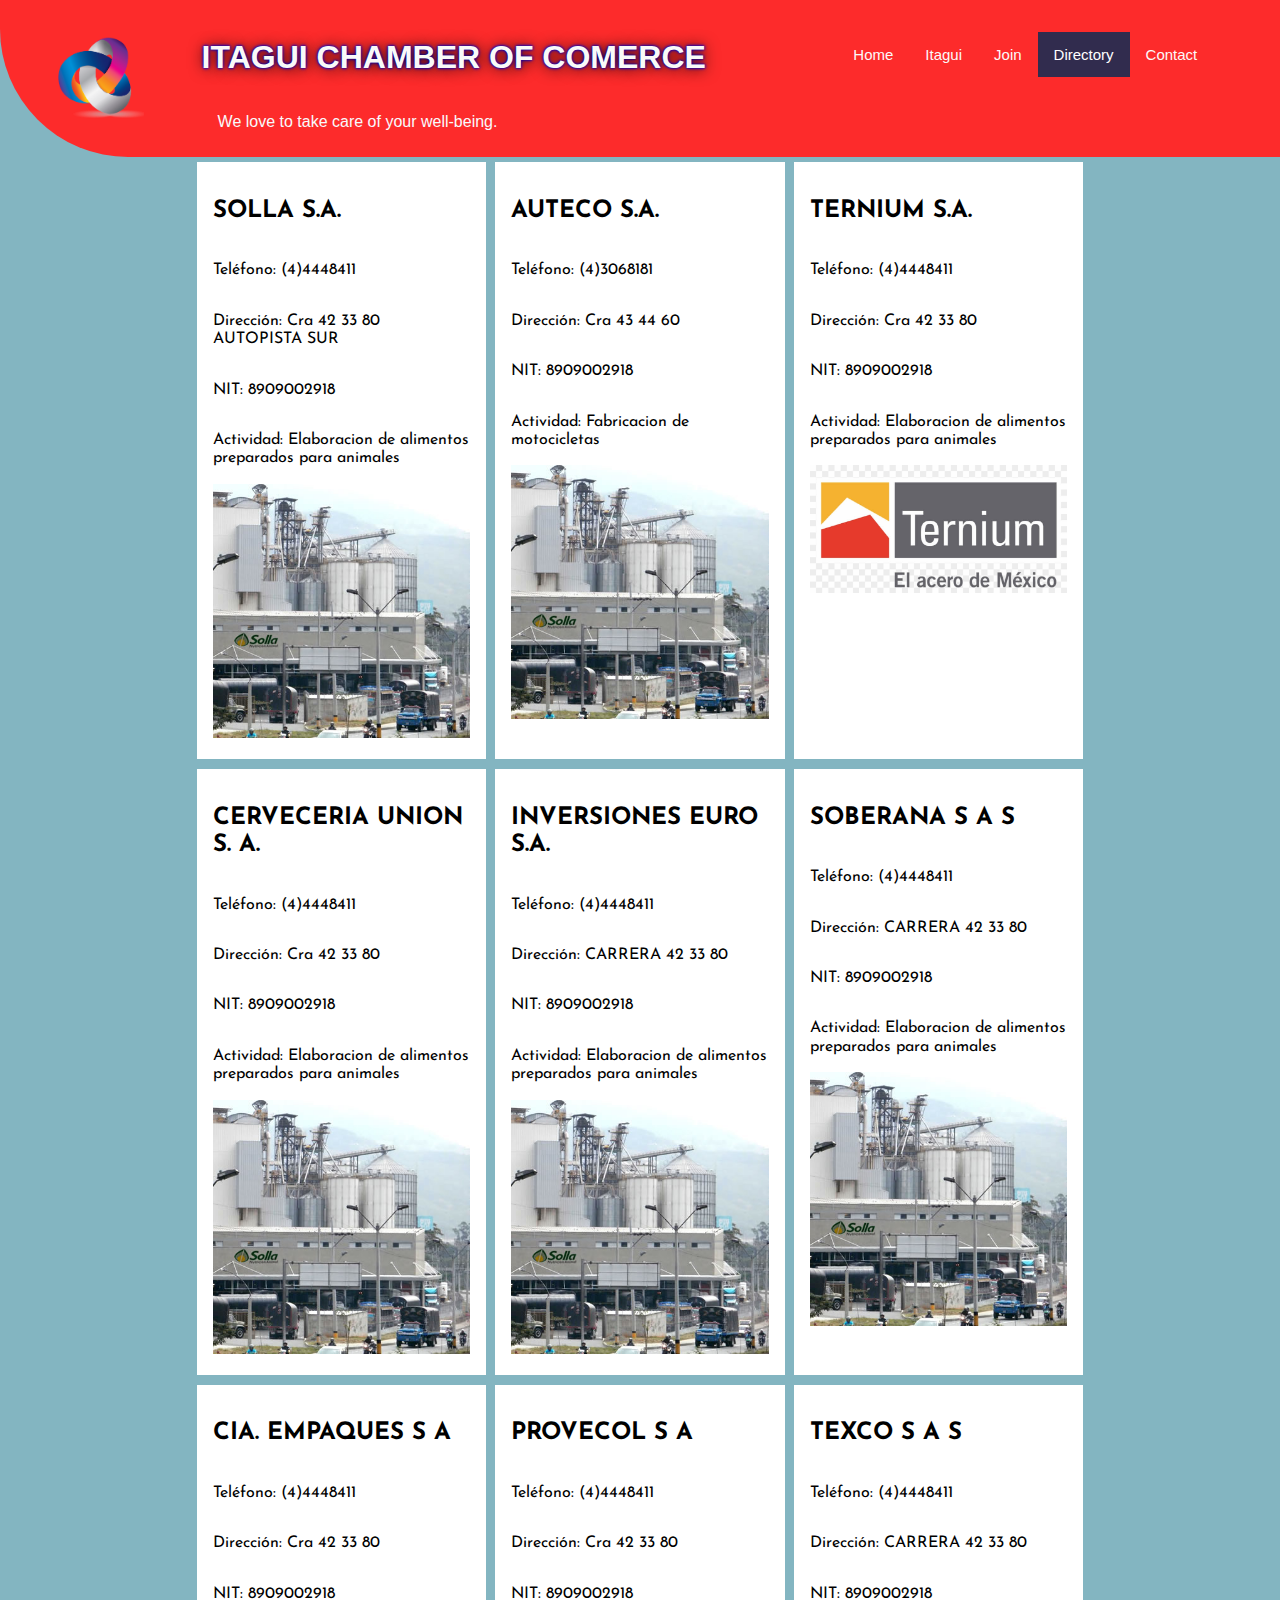
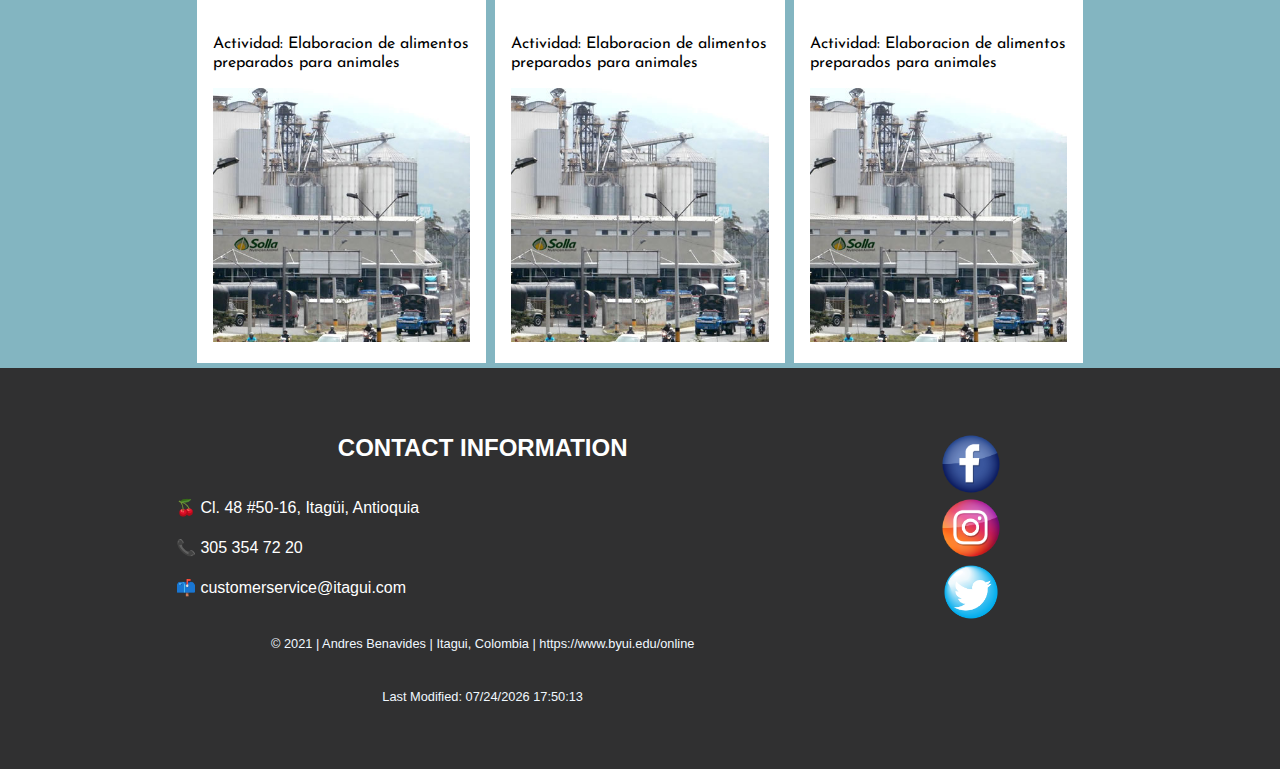
==== commit 216cbb8e: "imag" ====
--- a/directory.html
+++ b/directory.html
@@ -70,7 +70,7 @@
             <p>Dirección: Cra 42 33 80 </p>
             <p>NIT: 8909002918</p>
             <p>Actividad: Elaboracion de alimentos preparados para animales</p>
-            <div class="ima1"><img  src="images/solla.jpg"/></div>
+            <div class="ima1"><img  src="images/ternium.png"/></div>
 
         </div>
         <div class="union">
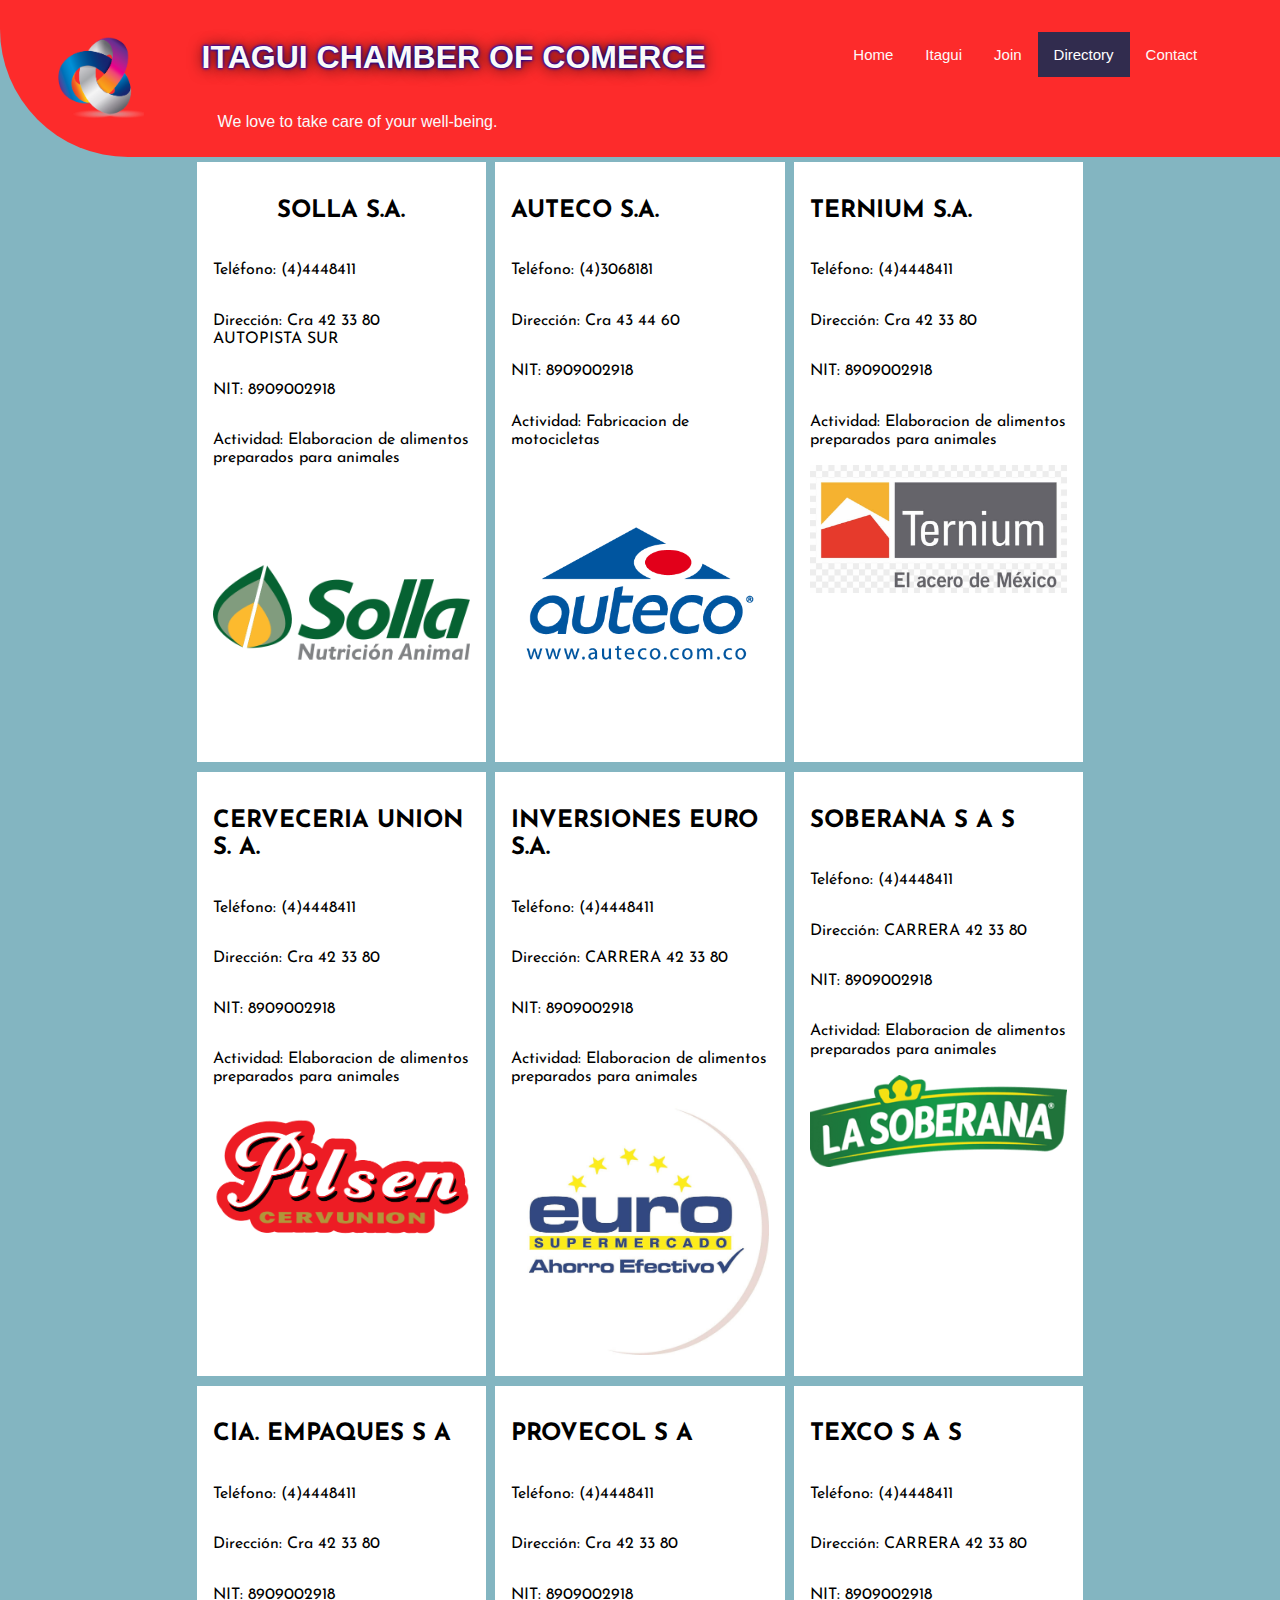
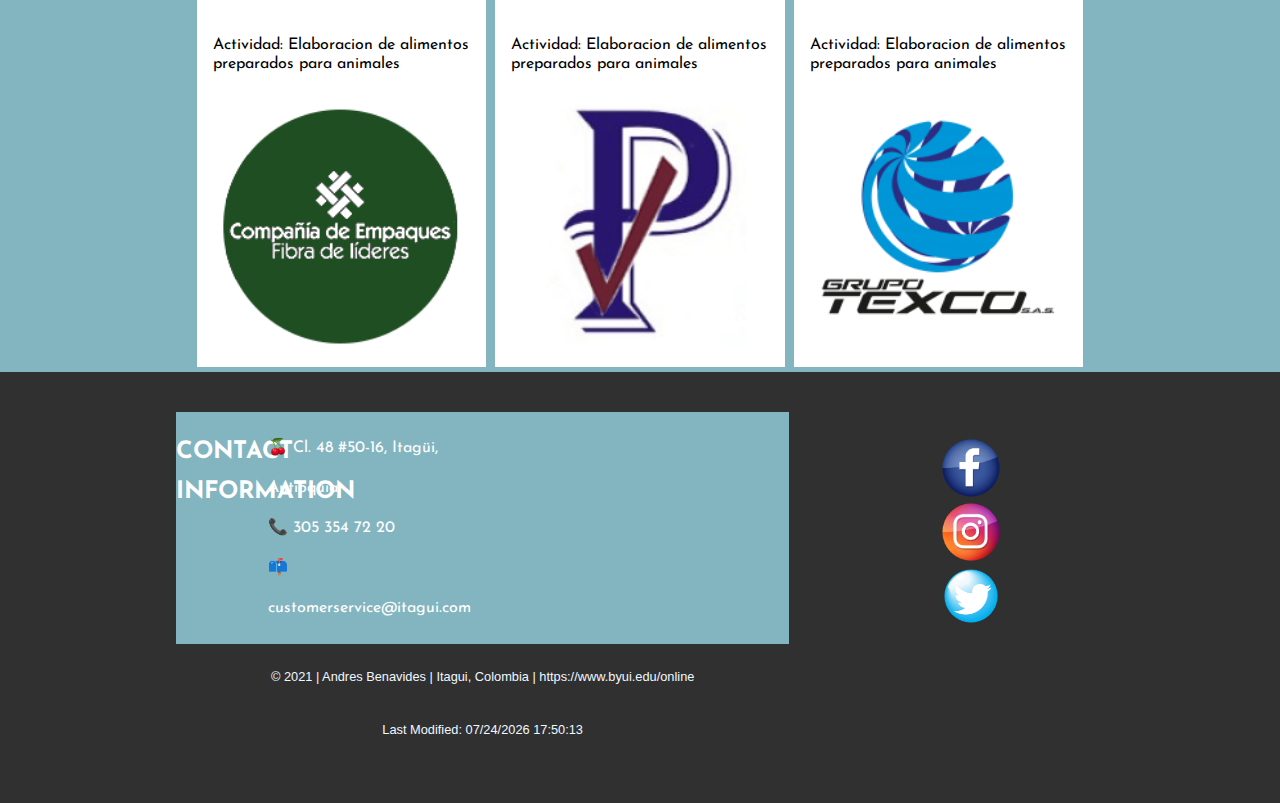
==== commit eb239ca4: "contact" ====
--- a/directory.html
+++ b/directory.html
@@ -52,7 +52,7 @@
             <p>Dirección: Cra 42 33 80 AUTOPISTA SUR</p>
             <p>NIT: 8909002918</p>
             <p>Actividad: Elaboracion de alimentos preparados para animales</p>
-            <div class="ima1"><img  src="images/solla.jpg"/></div>
+            <div class="ima1"><img  src="images/solla.png"/></div>
 
         </div>
         <div class="auteco">
@@ -61,7 +61,7 @@
             <p>Dirección: Cra 43 44 60</p>
             <p>NIT: 8909002918</p>
             <p>Actividad: Fabricacion de motocicletas</p>
-            <div class="ima1"><img  src="images/solla.jpg"/></div>
+            <div class="ima1"><img  src="images/auteco.png"/></div>
 
         </div>
         <div class="ternium">
@@ -79,7 +79,7 @@
             <p>Dirección: Cra 42 33 80 </p>
             <p>NIT: 8909002918</p>
             <p>Actividad: Elaboracion de alimentos preparados para animales</p>
-            <div class="ima1"><img  src="images/solla.jpg"/></div>
+            <div class="ima1"><img  src="images/cerv.png"/></div>
 
         </div>
         <div class="euro">
@@ -88,7 +88,7 @@
             <p>Dirección: CARRERA 42 33 80 </p>
             <p>NIT: 8909002918</p>
             <p>Actividad: Elaboracion de alimentos preparados para animales</p>
-            <div class="ima1"><img  src="images/solla.jpg"/></div>
+            <div class="ima1"><img  src="images/euro.png"/></div>
 
         </div>
         <div class="soberana">
@@ -97,7 +97,7 @@
             <p>Dirección: CARRERA 42 33 80 </p>
             <p>NIT: 8909002918</p>
             <p>Actividad: Elaboracion de alimentos preparados para animales</p>
-            <div class="ima1"><img  src="images/solla.jpg"/></div>
+            <div class="ima1"><img  src="images/sobe.png"/></div>
 
         </div>
         <div class="empaques">
@@ -106,7 +106,7 @@
             <p>Dirección: Cra 42 33 80</p>
             <p>NIT: 8909002918</p>
             <p>Actividad: Elaboracion de alimentos preparados para animales</p>
-            <div class="ima1"><img  src="images/solla.jpg"/></div>
+            <div class="ima1"><img  src="images/empaques.png"/></div>
 
         </div>
         <div class="provecol">
@@ -115,7 +115,7 @@
             <p>Dirección: Cra 42 33 80</p>
             <p>NIT: 8909002918</p>
             <p>Actividad: Elaboracion de alimentos preparados para animales</p>
-            <div class="ima1"><img  src="images/solla.jpg"/></div>
+            <div class="ima1"><img  src="images/provecol.png"/></div>
 
         </div>
         <div class="text">
@@ -124,7 +124,7 @@
             <p>Dirección: CARRERA 42 33 80 </p>
             <p>NIT: 8909002918</p>
             <p>Actividad: Elaboracion de alimentos preparados para animales</p>
-            <div class="ima1"><img  src="images/solla.jpg"/></div>
+            <div class="ima1"><img  src="images/tex.png"/></div>
 
         </div>
 
--- a/css/large.css
+++ b/css/large.css
@@ -663,3 +663,61 @@
   color: white;
   grid-area:footer2;
 }
+.solla h2{
+  text-align: center;
+}
+/*-------------------contact------------------------------------------------------*/
+.contact {
+  background: rgb(131, 181, 193);
+  font-family: 'Josefin Sans', sans-serif;
+  display: grid;
+  grid-template-columns: 15% 1fr 1fr 1fr 15%;
+  grid-template-rows: repeat(5, auto);
+  grid-template-areas:"logo    chamname   chamname   chamenu   chamenu"
+                      "space   continf      map     map   space1"
+                      "footer  footer     footer      footer2    footer2";
+}
+.contact .logo {
+  background: rgb(253, 43, 43);
+  grid-area: logo;
+  border-radius: 0 0 0 8rem;
+  display: flex;
+  align-items: center;
+  justify-content: center;
+}
+.contact .chamname {
+  background: rgb(253, 43, 43);
+  grid-area: chamname;
+}
+.contact .chamenu {
+  background: rgb(253, 43, 43);
+  grid-area: chamenu;
+}
+.contact .space {
+  grid-area: space;
+}
+.contact .space1 {
+  grid-area: space1;
+}
+.contact .continf {
+  grid-area: continf;
+}
+.contact .map {
+  grid-area: map;
+}
+.contact .footer{
+  font-family: 'Syncopate', sans-serif;
+  background-color: #303031;
+  padding: 2.5rem 0rem 2.5rem 11rem;
+  color: white;
+  grid-area:footer;
+  text-decoration: none;
+  line-height: 2.5rem;
+}
+.contact .footer2{
+  font-family: 'Syncopate', sans-serif;
+  background-color: #303031;
+  padding: 4rem 8rem 0rem 0rem;
+  color: white;
+  grid-area:footer2;
+}